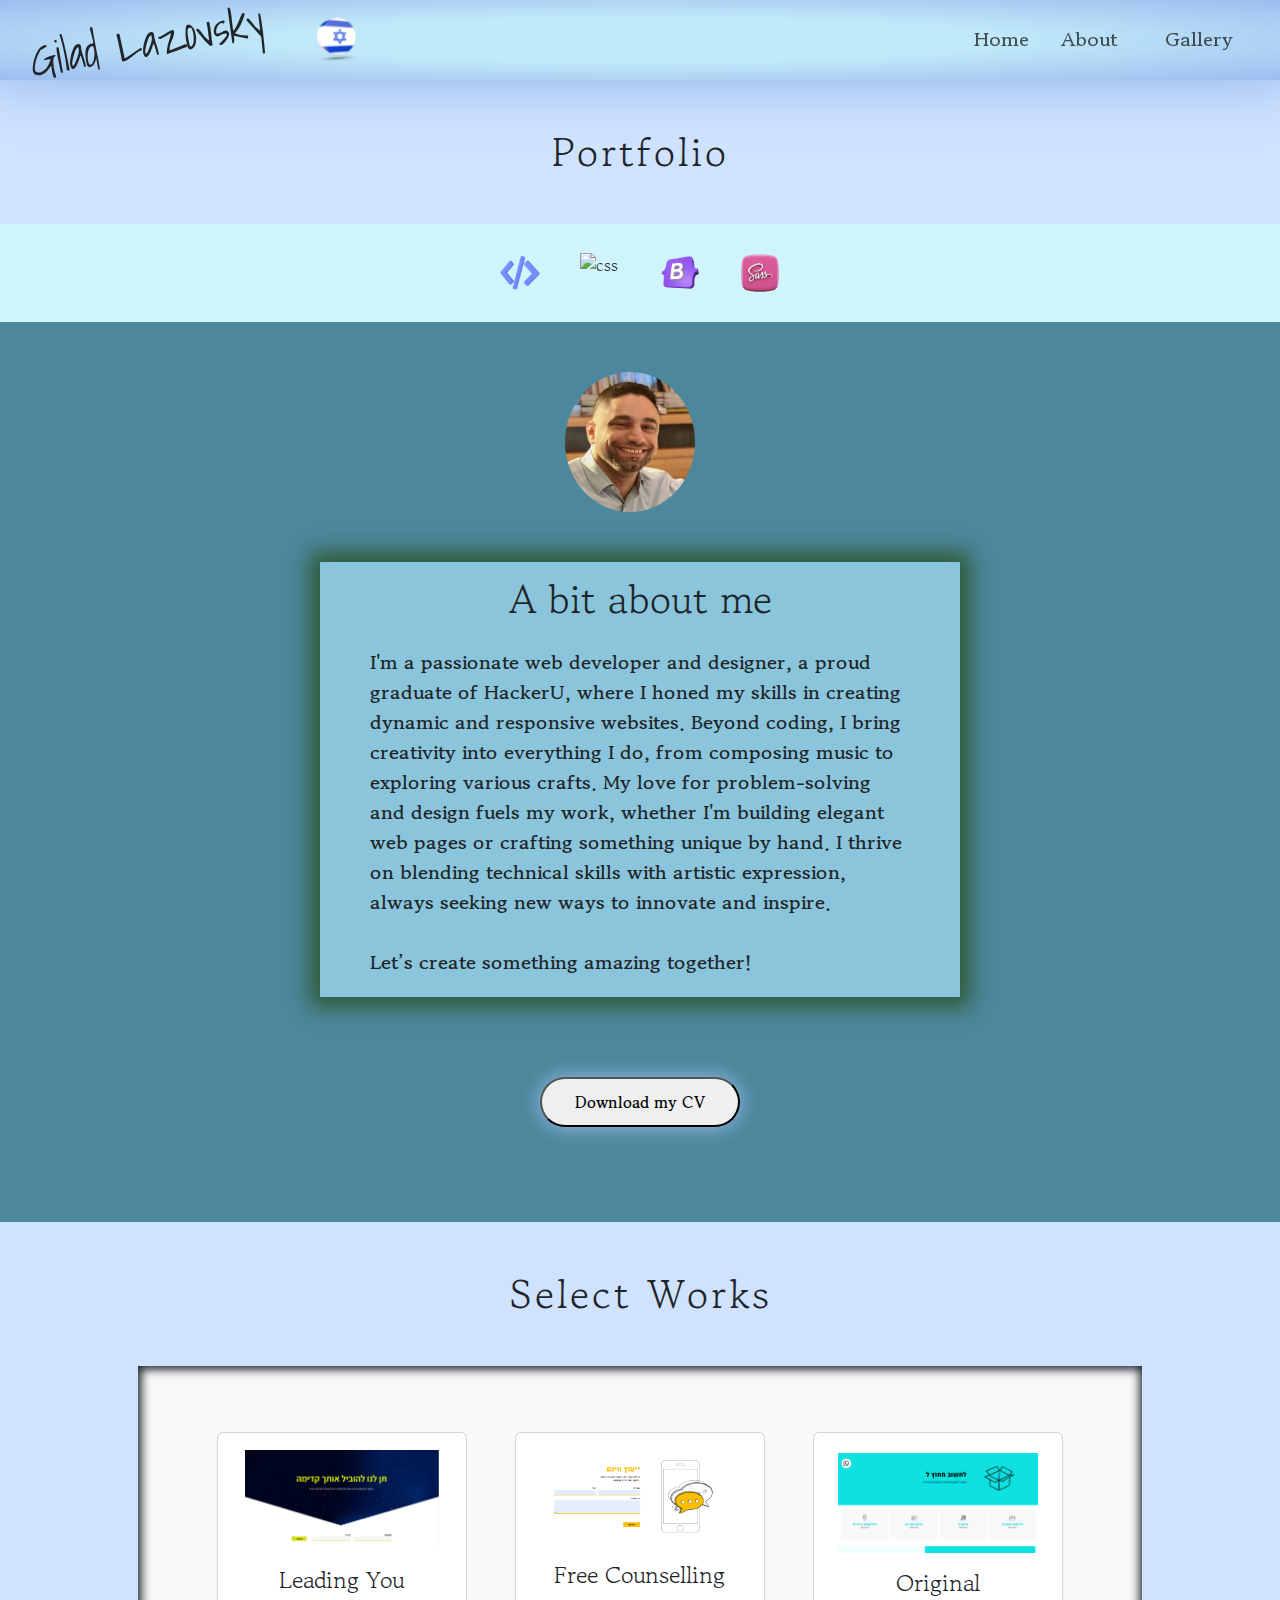
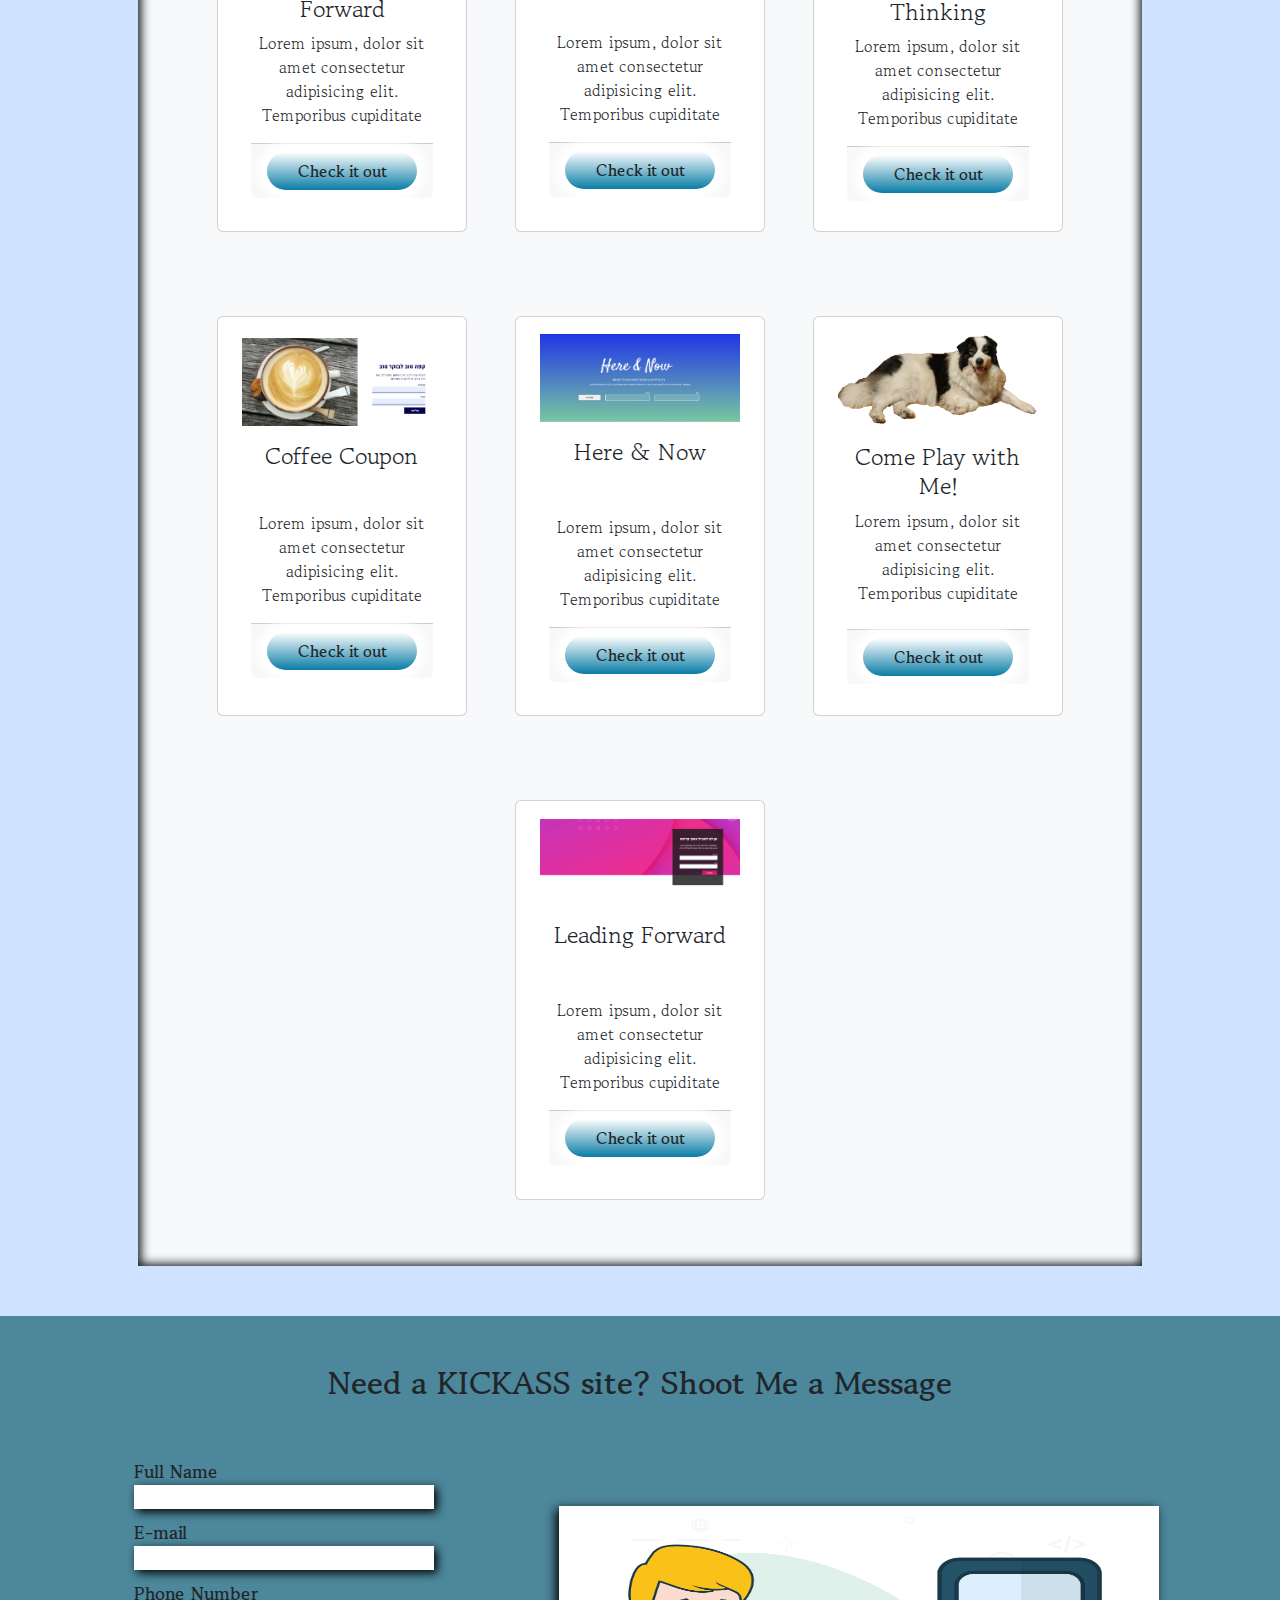
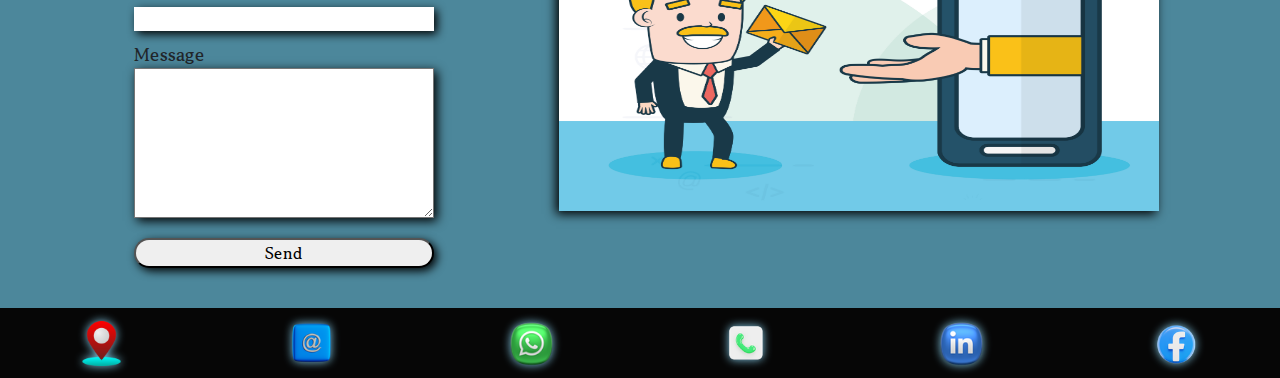
==== Portfolio Page/index-en.html @ 33b2f03b "first commit" ====
<!DOCTYPE html>
<html lang="en">

<head>
    <link href="https://fonts.googleapis.com/css?family=Shadows+Into+Light:regular" rel="stylesheet" />
    <link href="https://fonts.googleapis.com/css?family=Gowun+Batang:regular,700" rel="stylesheet" />
    <link rel="stylesheet" href="./Style/index-en.css">
    <link href="https://cdn.jsdelivr.net/npm/bootstrap@5.3.3/dist/css/bootstrap.min.css" rel="stylesheet"
        integrity="sha384-QWTKZyjpPEjISv5WaRU9OFeRpok6YctnYmDr5pNlyT2bRjXh0JMhjY6hW+ALEwIH" crossorigin="anonymous">
    <meta charset="UTF-8">
    <meta name="viewport" content="width=device-width, initial-scale=1.0">
    <title>Portfolio</title>
</head>

<body>
    <!----------------------------------------- Navigation Bar-------------------------------------------------->

    <nav id="main" class="navbar collapseOnSelect navbar-expand-lg bg-light sticky-top">
        <div class="container-fluid">
            <div class="navbar-brand">
                <h1 id="navBarBrand" class="text-dark text-center fs-l mt-2 mx-3">Gilad Lazovsky</h1>
            </div>
            <div id="lang" class="btn-lg" role="button"><a href="index-he.html"><img
                        src="./images/israel_glossy_round_icon_3d_64.png" alt="hebrew"></a>
            </div>
            <button class="navbar-toggler" type="button" data-bs-toggle="collapse" data-bs-target="#TopMenu"
                aria-controls="TopMenu" aria-expanded="false" aria-label="Toggle navigation">
                <span class="navbar-toggler-icon"></span>
            </button>
            <div class="collapse navbar-collapse" id="TopMenu">
                <ul class="navbar-nav" id="TopBar">
                    <li class="nav-item text-center ms-0 fs-5"><a href="#" class="nav-link w-100 h-100">Home</a>
                    </li>
                    <li class="nav-item text-center mx-3 fs-5"><a href="#about" class="nav-link w-100 h-100">About</a>
                    </li>
                    <li class="nav-item text-center mx-3 fs-5"><a href="#gallery"
                            class="nav-link w-100 h-100">Gallery</a>
                    </li>
                    <li class="nav-item text-center mx-3 fs-5"><a href="#contact" class="nav-link w-100 h-100">
                            Contact</a>
                    </li>
                </ul>
            </div>
        </div>
    </nav>
    <!--------------------------------------------------Main Title---------------------------------------------->

    <div id="mainTitle" class="container-fluid bg-primary-subtle">
        <h2 class="text-dark text-center m-0 py-5 fs-1">Portfolio</h2>
    </div>
    <!------------------------------------------------Technologies---------------------------------------------->

    <div id="techno" class="container-fluid bg-info-subtle d-flex justify-content-center py-4">
        <img src="./images/perspective_matte-24-128x128.png" alt="html">
        <img src="./images/vecteezy_3d-css-icon-design_12697301.png" alt="css">
        <img src="./images/pngwing.com.png" alt="bootsrap">
        <img src="./images/sass.png" alt="sass">
    </div>

    <!--------------------------------------------------About--------------------------------------------------->

    <div id="about">
        <div id="photo">
            <img src="./images/IMG-20201205-WA0028__02_mr1607371109186.jpg" alt="Gilad">
        </div>
        <div id="text">
            <h1>A bit about me</h1>
            <p>I'm a passionate web developer and designer, a proud graduate of HackerU, where I honed my skills in
                creating dynamic
                and responsive
                websites. Beyond coding, I bring creativity into everything I do, from composing music to exploring
                various crafts. My
                love for problem-solving and design fuels my work, whether I'm building elegant web pages or crafting
                something unique
                by hand. I thrive on blending technical skills with artistic expression, always seeking new ways to
                innovate and
                inspire.
                <br><br>
                Let’s create something amazing together!
            </p>
        </div>
        <div id="resume"><button type="button">Download my CV</button></div>
    </div>

    <!--------------------------------------------------Gallery----------------------------------------------->

    <div id="gallery" class="h1 py-5 bg-primary-subtle m-auto text-center">Select Works</div>
    <div id="works" class="container-fluid bg-primary-subtle ">
        <div id="box" class="container bg-light py-5 d-flex flex-wrap align-items-center justify-content-center gap-5">
            <div class="card d-flex justify-content-center align-items-center p-4">
                <img src="./images/snapshot 1.png" alt="page thumbnail">
                <div class="card-body">
                    <h4 class="card-title">Leading You Forward</h4>
                    <p class="card-text">Lorem ipsum, dolor sit amet consectetur adipisicing elit. Temporibus cupiditate
                    </p>
                    <div class="card-footer">
                        <div class="container">
                            <a href="../Project 1 - Leading You Forward/presentation.html" target="_blank" class="
                                btn">Check it out</a>
                        </div>
                    </div>
                </div>
            </div>
            <div class="card d-flex justify-content-center align-items-center p-4">
                <img src="./images/snapshot 2.png" alt="page thumbnail">
                <div class="card-body">
                    <h4 class="card-title mb-3">Free Counselling</h4><br>
                    <p class="card-text">Lorem ipsum, dolor sit amet consectetur adipisicing elit. Temporibus cupiditate
                    </p>
                    <div class="card-footer">
                        <div class="container">
                            <a href="../Project 2 - Free Counselling/presentation.html" target="_blank" class="
                                            btn">Check it out</a>
                        </div>
                    </div>
                </div>
            </div>
            <div class="card d-flex justify-content-center align-items-center" style="padding: 22px;">
                <img src="./images/snapshot 3.png" alt="page thumbnail" style="margin-top: 6px;">
                <div class="card-body">
                    <h4 class="card-title">Original Thinking</h4>
                    <p class="card-text">Lorem ipsum, dolor sit
                        amet consectetur
                        adipisicing elit.
                        Temporibus cupiditate
                    </p>
                    <div class="card-footer">
                        <div class="container">
                            <a href="../Project 3 - Out of the Box/presentation.html" target="_blank" class=" btn">Check
                                it out</a>
                        </div>
                    </div>
                </div>
            </div>
            <div class="card d-flex justify-content-center align-items-center p-4">
                <img src="./images/snapshot 4.png" alt="page thumbnail">
                <div class="card-body">
                    <h4 class="card-title  mb-3">Coffee Coupon</h4><br>
                    <p class="card-text">Lorem ipsum, dolor sit amet consectetur adipisicing elit. Temporibus cupiditate
                    </p>
                    <div class="card-footer">
                        <div class="container">
                            <a href="../Project 4 - Coffee Coupon/presentation.html" target="_blank" class=" btn">Check
                                it out</a>
                        </div>
                    </div>
                </div>
            </div>
            <div class="card d-flex justify-content-center align-items-center p-4">
                <img src="./images/snapshot 5.png" alt="page thumbnail">
                <div class="card-body">
                    <h4 class="card-title mb-4">Here & Now</h4><br>
                    <p class="card-text">Lorem ipsum, dolor sit amet consectetur adipisicing elit. Temporibus cupiditate
                    </p>
                    <div class="card-footer">
                        <div class="container">
                            <a href="../Project 5 - Here & Now/presentation.html" target="_blank" class="btn">Check it
                                out</a>
                        </div>
                    </div>
                </div>
            </div>
            <div class="card d-flex justify-content-center align-items-center" style="padding: 21px;">
                <img src="./images/mashu corrected.png" alt="dog">
                <div class="card-body">
                    <h4 class="card-title">Come Play with Me!</h4>
                    <p class="card-text">Lorem ipsum, dolor sit amet consectetur adipisicing elit. Temporibus
                        cupiditate
                    </p>
                    <div class="card-footer mt-4">
                        <div class="container">
                            <a href="../Project 6 - Doggy playdate/presentation.html" target="_blank" class="btn">Check
                                it out</a>
                        </div>
                    </div>
                </div>
            </div>
            <div class="card d-flex justify-content-center align-items-center p-4">
                <img src="./images/snapshot 7.png" alt="page thumbnail">
                <div class="card-body">
                    <h4 class="card-title mb-4">Leading Forward</h4><br>
                    <p class="card-text">Lorem ipsum, dolor sit amet consectetur adipisicing elit. Temporibus cupiditate
                    </p>
                    <div class="card-footer">
                        <div class="container">
                            <a href="../Project 7 - Leading Forward/presentation.html" target="_blank" class="btn">Check
                                it out</a>
                        </div>
                    </div>
                </div>
            </div>

        </div>
    </div>

    <!--------------------------------------------------Contact------------------------------------------------->

    <div id="contact">
        <div class="h2 text-center fw-bold text-dark pb-5 pt-5">Need a KICKASS site? Shoot Me a Message</div>
        <div class="container-fluid w-100 d-flex align-items-center justify-content-center">
            <form>
                <div class="container-fluid d-flex flex-column align-items-start justify-content-center">
                    <div><label for="fullName">Full Name</label>
                        <input type="text" name="fullName">
                    </div>
                    <div><label for="email">E-mail</label>
                        <input type="email" name="email">
                    </div>
                    <div><label for="phone">Phone Number</label>
                        <input type="tel" name="phone">
                    </div>
                    <label for="textarea">Message</label>
                    <textarea></textarea>
                    <button id="send" type="submit">Send</button>
                </div>
            </form>
            <div class="d-flex align-items-start justify-content-center" style="margin: 40px 0px 90px 100px;">
                <img style="width:600px ; height: 305px;" src="./images/60330.jpg" alt="contact">
            </div>
        </div>
    </div>
    <!--------------------------------------------------Social-------------------------------------------------->

    <div id="social">
        <img src="./images/gps_15732528.png" alt="location" style="width: 45px; height: 45px;">
        <img src="./images/e-mail-button.png" alt="email" style="width: 60px; height: 60px;">
        <img src="./images/whatsapp.png" alt="whatsapp" style="width: 65px; height: 65px;">
        <img src="./images/calling-app.png" alt="call" style="width: 50px; height: 50px;">
        <img src="./images/linkedin.png" alt="linkedin" style="width: 65px; height: 65px;">
        <img src="./images/facebook.png" alt="facebook" style="width: 50px; height: 50px;">
    </div>

    <!---------------------------------------------------------------------------------------------------------->

    <script src="https://cdn.jsdelivr.net/npm/@popperjs/core@2.11.8/dist/umd/popper.min.js"
        integrity="sha384-I7E8VVD/ismYTF4hNIPjVp/Zjvgyol6VFvRkX/vR+Vc4jQkC+hVqc2pM8ODewa9r"
        crossorigin="anonymous"></script>
    <script src="https://cdn.jsdelivr.net/npm/bootstrap@5.3.3/dist/js/bootstrap.min.js"
        integrity="sha384-0pUGZvbkm6XF6gxjEnlmuGrJXVbNuzT9qBBavbLwCsOGabYfZo0T0to5eqruptLy"
        crossorigin="anonymous"></script>
    <script src="https://code.jquery.com/jquery-3.6.0.min.js"></script>
    <script>
        $(document).ready(function () {
            $('.navbar-nav>li>a').on('click', function () {
                $('.navbar-collapse').collapse('hide');
            });
        });
    </script>
</body>

</html>
---- Portfolio Page/Style/index-en.css ----
* {
  margin: 0;
  padding: 0;
  font-family: gowun batang;
}

#main {
  height: 80px;
  background: radial-gradient(rgba(167, 225, 248, 0.692) 40%, #9cbdef);
  box-shadow: 0 0 50px 10px #9cbdef;
}

#main #navBarBrand {
  font-family: shadows into light;
  transform: rotate(-10deg);
  font-size: 45px;
}

#main #lang img {
  width: 80px;
  height: 54px;
}

#main #TopBar {
  margin-left: 590px;
}

#main li {
  font-weight: 600;
}

#main li :hover {
  border-radius: 20px;
  box-shadow: 0 0 20px 5px skyblue;
}

#mainTitle {
  letter-spacing: 3px;
}

#techno img {
  width: 40px;
  height: 40px;
  margin: 5px 20px;
}

#about {
  display: flex;
  flex-direction: column;
  align-items: center;
  justify-content: flex-start;
  width: 100%;
  height: 900px;
  background-color: #4c879b;
  padding-bottom: 30px;
  scroll-margin-top: 80px;
}

#about h1 {
  margin-bottom: 25px;
}

#about p {
  font-weight: 600;
}

#about #photo {
  width: 130px;
  height: 140px;
  overflow: hidden;
  border-radius: 50%;
  margin-top: 50px;
  margin-bottom: 20px;
  margin-right: 20px;
}

#about #photo img {
  width: 190px;
  height: 210px;
}

#about #text {
  display: flex;
  flex-direction: column;
  justify-content: center;
  align-items: center;
  width: 50%;
  height: 50%;
  font-size: 20px;
  background-color: rgba(167, 225, 248, 0.692);
  box-shadow: 0 0 20px 10px #2e5a37;
  margin-top: 30px;
  padding: 70px 50px 60px 50px;
}

#about #resume {
  display: flex;
  justify-content: center;
  width: 100%;
  padding: 60px 0 0 0px;
}

#about #resume button {
  width: 200px;
  height: 50px;
  border-radius: 30px;
  margin-top: 20px;
  font-weight: 600;
  box-shadow: 0 0 20px 0px #9cbdef;
}

#gallery {
  letter-spacing: 3px;
  scroll-margin-top: 80px;
}

#works {
  height: 1550px;
}

#works #box {
  width: 80%;
  height: 1500px;
  box-shadow: .5px .5px 10px 3px inset;
}

#works #box .card {
  width: 250px;
  height: 400px;
  text-align: center;
}

#works #box .card img {
  width: 200px;
  height: 100px;
  object-fit: contain;
}

#works #box .card .card-footer .container {
  width: 150px;
  background: linear-gradient(white, #0a7da6);
  box-shadow: 0px 0px 10px 10px white;
  border-radius: 30px;
}

#works #box .card .card-footer a {
  font-weight: 600;
}

#contact {
  background-color: #4c879b;
  scroll-margin-top: 80px;
  height: auto;
}

#contact div img {
  margin-left: -70px;
  box-shadow: -3px 3px 10px 0px black;
}

#contact form {
  font-weight: 600;
}

#contact form div {
  display: flex;
  flex-direction: column;
}

#contact form div label {
  font-size: 18px;
  width: 150px;
}

#contact form div input {
  border: none;
  margin-bottom: 10px;
  width: 300px;
  box-shadow: 3px 3px 10px 0px black;
}

#contact form div textarea {
  display: flex;
  flex-direction: column;
  width: 300px;
  height: 150px;
  margin: 0px 83px 0 0;
  box-shadow: 3px 3px 10px 0px black;
}

#contact form #send {
  font-weight: 600;
  width: 300px;
  height: 30px;
  border-radius: 30px;
  margin: 20px 83px 40px 0px;
  box-shadow: 3px 3px 10px 0px black;
}

#social {
  display: flex;
  align-items: center;
  justify-content: space-around;
  width: 100%;
  height: 70px;
  background-color: #060606;
}

#social img {
  filter: drop-shadow(0px 0px 5px skyblue);
}

@media (max-width: 768px) {
  #main {
    display: flex;
    align-items: center;
    justify-content: center;
    width: 100%;
  }
  #main #navBarBrand {
    width: 50px;
    font-size: 30px;
  }
  #main #lang {
    margin-left: 450px;
    width: 25px;
    height: 35px;
  }
  #main #lang img {
    width: 50px;
    height: 37px;
  }
  #main li {
    text-align: center !important;
    height: 59px !important;
    width: 830px !important;
    padding: 5px 0 0 50px !important;
    margin: 0 0px 0 -500px !important;
    background: radial-gradient(skyblue 10%, whitesmoke);
  }
  #mainTitle {
    margin: 0;
    padding: 0;
  }
  #about {
    height: auto;
  }
  #about #photo {
    width: 90px;
    height: 90px;
  }
  #about #photo img {
    width: 150px;
    height: 170px;
  }
  #about #text {
    text-align: center;
    font-weight: 600;
    gap: 10px;
    flex-direction: column;
    width: 85%;
    height: 70%;
    font-size: 15px;
    padding: 30px 40px;
  }
  #about #text h1 {
    font-weight: bold;
    margin-bottom: 10px;
  }
  #about #resume button {
    margin-bottom: 20px;
  }
  #works {
    width: 100%;
    height: 250% !important;
    padding-bottom: 50px;
  }
  #works #box {
    width: 90% !important;
    gap: 10px !important;
    height: 1500px !important;
  }
  #works #box .card {
    width: 45%;
    height: 30%;
  }
  #works #box .card img {
    width: 90%;
    height: 90%;
  }
  #works #box .card .card-footer .container {
    width: 150px;
    background: linear-gradient(white, #0a7da6);
    box-shadow: 0px 0px 10px 10px white;
    border-radius: 30px;
  }
  #works #box .card .card-footer a {
    font-weight: 600;
  }
  #contact {
    height: auto;
    margin-top: 0 !important;
    padding-top: 10px;
  }
  #contact div img {
    visibility: hidden;
    margin: 0px -470px 0 0px !important;
    flex-direction: column;
    width: 0px !important;
    height: 0px !important;
  }
  #contact form {
    margin-left: 170px;
    margin-top: 20px;
  }
  #contact form div {
    flex-direction: row;
  }
  #contact form div label {
    margin-bottom: 3px;
    font-size: 16px;
  }
  #contact form div input {
    width: 300px;
  }
  #contact form div textarea {
    width: 300px;
    margin-left: 150px;
    margin-top: -20px;
  }
  #contact form #send {
    width: 300px;
    margin: 20px 0px 40px 150px;
  }
  #social {
    height: 50px;
  }
  #social img {
    width: auto !important;
    height: 80% !important;
    filter: drop-shadow(0px 0px 5px skyblue);
  }
}

@media (max-width: 1200px) {
  #main #navBarBrand {
    font-size: 38px;
  }
  #main #TopBar {
    margin-left: 425px;
  }
  #main #TopBar li {
    width: 80px;
  }
}
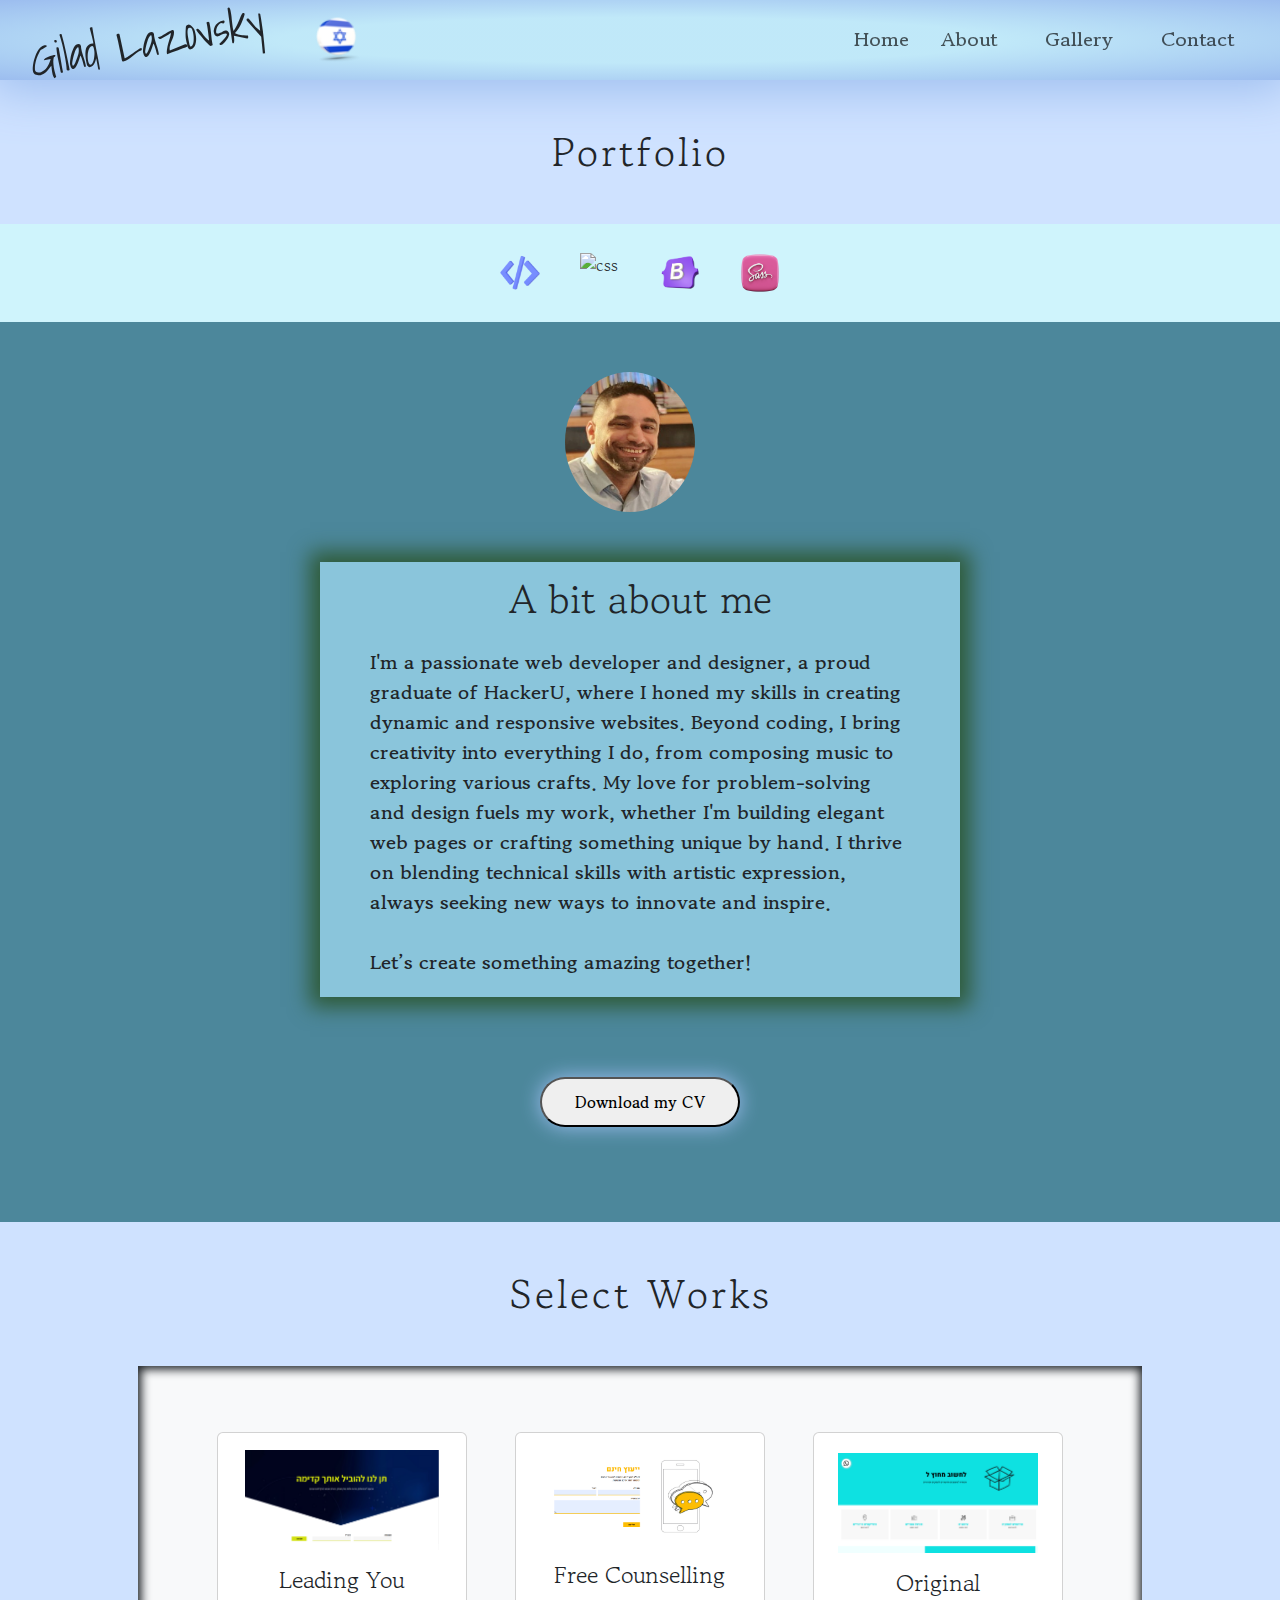
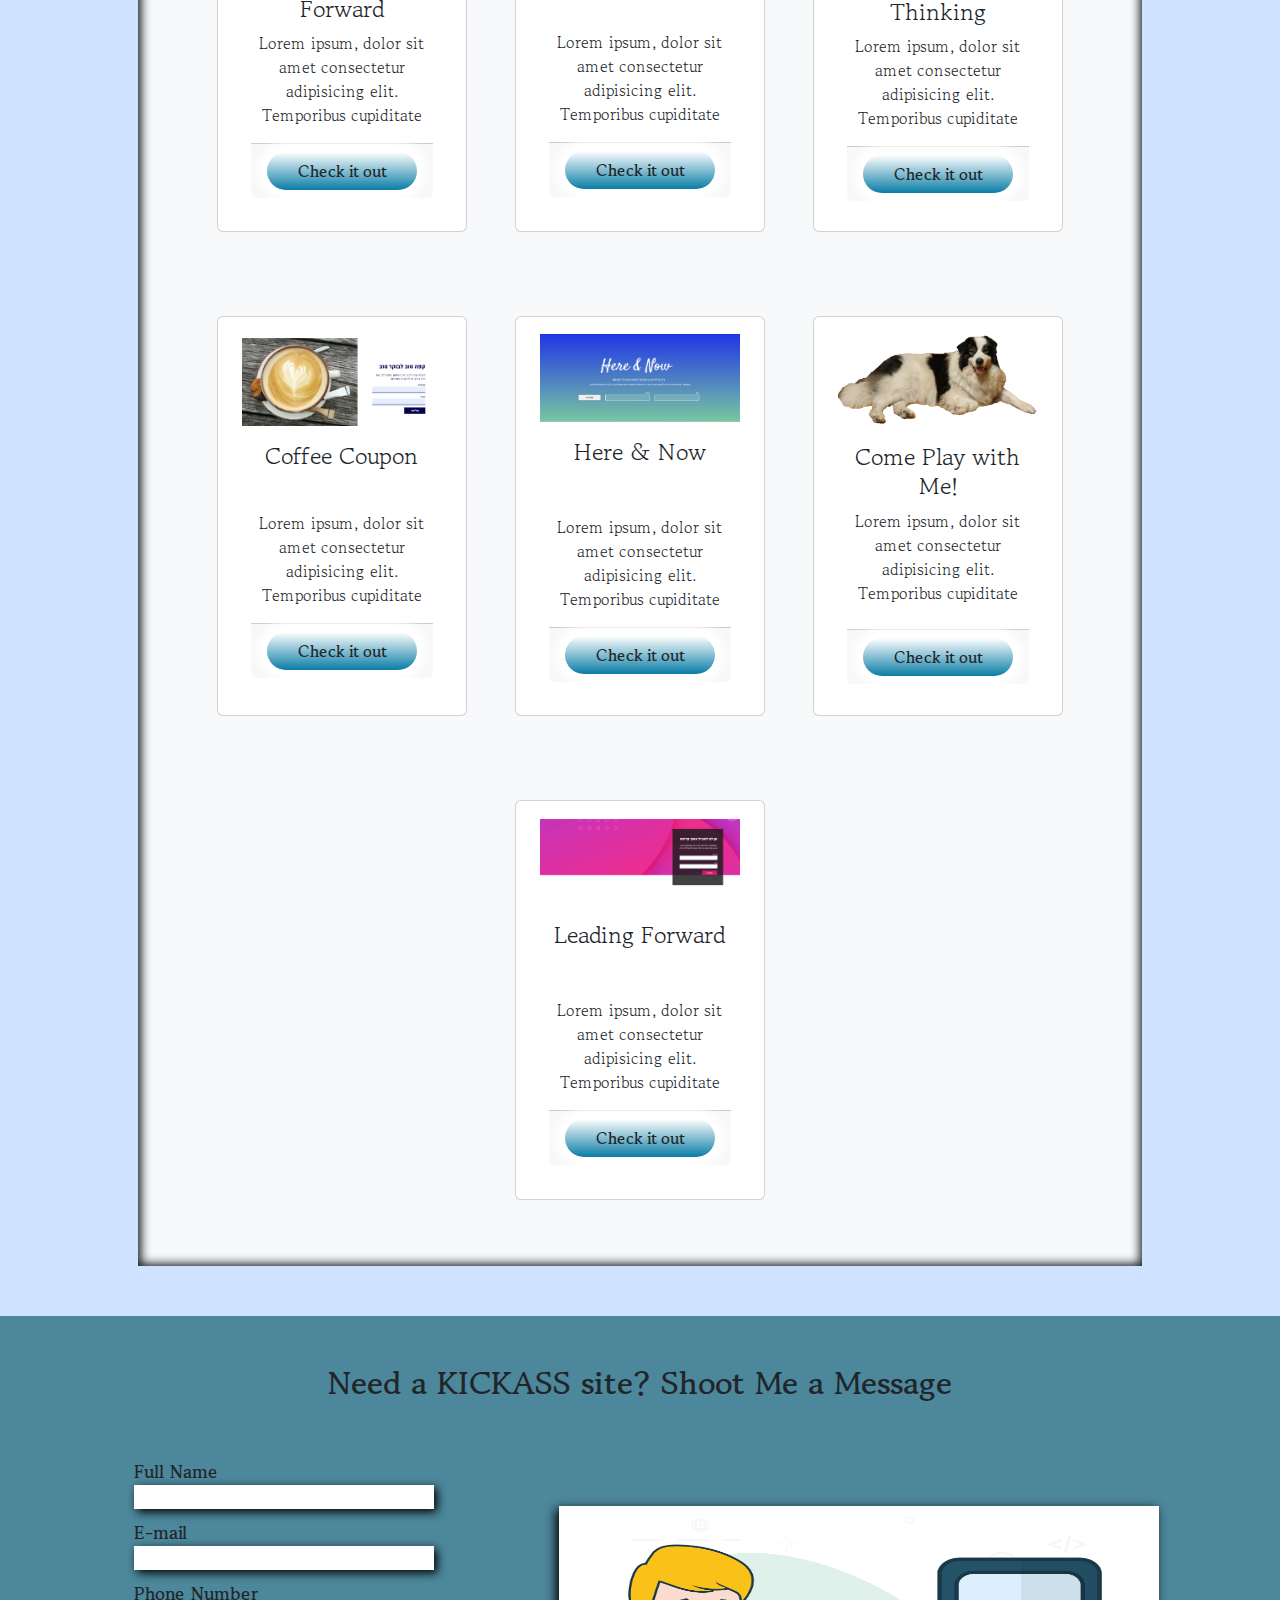
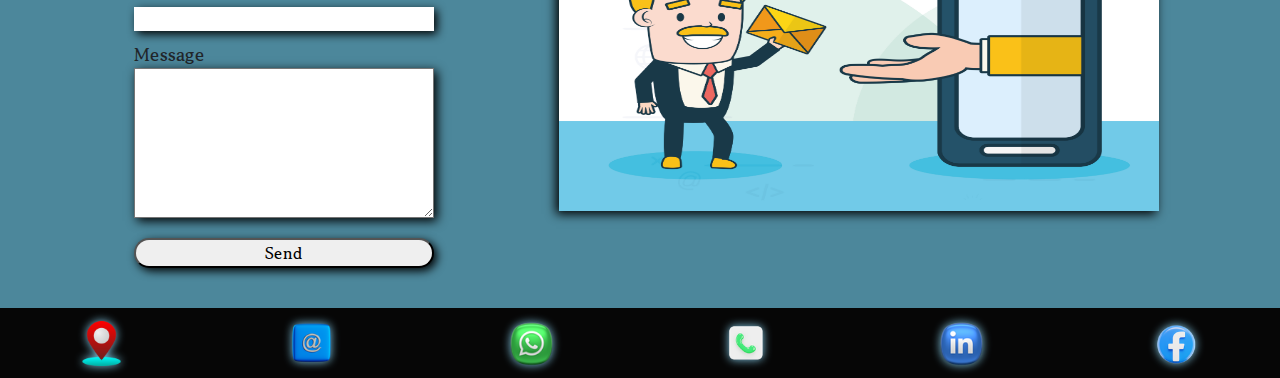
==== commit 60d7a69c: "media fix" ====
--- a/Portfolio Page/index-en.html
+++ b/Portfolio Page/index-en.html
@@ -86,7 +86,8 @@
 
     <div id="gallery" class="h1 py-5 bg-primary-subtle m-auto text-center">Select Works</div>
     <div id="works" class="container-fluid bg-primary-subtle ">
-        <div id="box" class="container bg-light py-5 d-flex flex-wrap align-items-center justify-content-center gap-5">
+        <div id="box"
+            class="container-fluid bg-light py-5 d-flex flex-wrap align-items-center justify-content-center gap-5">
             <div class="card d-flex justify-content-center align-items-center p-4">
                 <img src="./images/snapshot 1.png" alt="page thumbnail">
                 <div class="card-body">
--- a/Portfolio Page/Style/index-en.css
+++ b/Portfolio Page/Style/index-en.css
@@ -6,29 +6,24 @@
 
 #main {
   height: 80px;
-  background: radial-gradient(rgba(167, 225, 248, 0.692) 40%, #9cbdef);
-  box-shadow: 0 0 50px 10px #9cbdef;
-}
-
+  background: radial-gradient(rgba(167, 225, 248, 0.692) 40%, rgb(156, 189, 239));
+  box-shadow: 0 0 50px 10px rgb(156, 189, 239);
+}
 #main #navBarBrand {
   font-family: shadows into light;
   transform: rotate(-10deg);
   font-size: 45px;
 }
-
 #main #lang img {
   width: 80px;
   height: 54px;
 }
-
 #main #TopBar {
-  margin-left: 590px;
-}
-
+  margin-left: 470px;
+}
 #main li {
   font-weight: 600;
 }
-
 #main li :hover {
   border-radius: 20px;
   box-shadow: 0 0 20px 5px skyblue;
@@ -51,19 +46,16 @@
   justify-content: flex-start;
   width: 100%;
   height: 900px;
-  background-color: #4c879b;
+  background-color: rgb(76, 135, 155);
   padding-bottom: 30px;
   scroll-margin-top: 80px;
 }
-
 #about h1 {
   margin-bottom: 25px;
 }
-
 #about p {
   font-weight: 600;
 }
-
 #about #photo {
   width: 130px;
   height: 140px;
@@ -73,12 +65,10 @@
   margin-bottom: 20px;
   margin-right: 20px;
 }
-
 #about #photo img {
   width: 190px;
   height: 210px;
 }
-
 #about #text {
   display: flex;
   flex-direction: column;
@@ -88,25 +78,23 @@
   height: 50%;
   font-size: 20px;
   background-color: rgba(167, 225, 248, 0.692);
-  box-shadow: 0 0 20px 10px #2e5a37;
+  box-shadow: 0 0 20px 10px rgb(46, 90, 55);
   margin-top: 30px;
   padding: 70px 50px 60px 50px;
 }
-
 #about #resume {
   display: flex;
   justify-content: center;
   width: 100%;
   padding: 60px 0 0 0px;
 }
-
 #about #resume button {
   width: 200px;
   height: 50px;
   border-radius: 30px;
   margin-top: 20px;
   font-weight: 600;
-  box-shadow: 0 0 20px 0px #9cbdef;
+  box-shadow: 0 0 20px 0px rgb(156, 189, 239);
 }
 
 #gallery {
@@ -117,84 +105,72 @@
 #works {
   height: 1550px;
 }
-
 #works #box {
   width: 80%;
   height: 1500px;
-  box-shadow: .5px .5px 10px 3px inset;
-}
-
+  box-shadow: 0.5px 0.5px 10px 3px inset;
+}
 #works #box .card {
   width: 250px;
   height: 400px;
   text-align: center;
 }
-
 #works #box .card img {
   width: 200px;
   height: 100px;
   object-fit: contain;
 }
-
 #works #box .card .card-footer .container {
   width: 150px;
-  background: linear-gradient(white, #0a7da6);
+  background: linear-gradient(white, rgb(10, 125, 166));
   box-shadow: 0px 0px 10px 10px white;
   border-radius: 30px;
 }
-
 #works #box .card .card-footer a {
   font-weight: 600;
 }
 
 #contact {
-  background-color: #4c879b;
+  background-color: rgb(76, 135, 155);
   scroll-margin-top: 80px;
   height: auto;
 }
-
 #contact div img {
   margin-left: -70px;
-  box-shadow: -3px 3px 10px 0px black;
-}
-
+  box-shadow: -3px 3px 10px 0px rgb(0, 0, 0);
+}
 #contact form {
   font-weight: 600;
 }
-
 #contact form div {
   display: flex;
   flex-direction: column;
 }
-
 #contact form div label {
   font-size: 18px;
   width: 150px;
 }
-
 #contact form div input {
   border: none;
   margin-bottom: 10px;
   width: 300px;
-  box-shadow: 3px 3px 10px 0px black;
-}
-
+  box-shadow: 3px 3px 10px 0px rgb(0, 0, 0);
+}
 #contact form div textarea {
   display: flex;
   flex-direction: column;
   width: 300px;
   height: 150px;
   margin: 0px 83px 0 0;
-  box-shadow: 3px 3px 10px 0px black;
-}
-
+  box-shadow: 3px 3px 10px 0px rgb(0, 0, 0);
+}
 #contact form #send {
   font-weight: 600;
   width: 300px;
   height: 30px;
   border-radius: 30px;
   margin: 20px 83px 40px 0px;
-  box-shadow: 3px 3px 10px 0px black;
+  box-shadow: 3px 3px 10px 0px rgb(0, 0, 0);
 }
 
 #social {
@@ -203,9 +179,8 @@
   justify-content: space-around;
   width: 100%;
   height: 70px;
-  background-color: #060606;
-}
-
+  background-color: rgb(6, 6, 6);
+}
 #social img {
   filter: drop-shadow(0px 0px 5px skyblue);
 }
@@ -227,13 +202,13 @@
     height: 35px;
   }
   #main #lang img {
-    width: 50px;
-    height: 37px;
+    width: 50px !important;
+    height: 37px !important;
   }
   #main li {
     text-align: center !important;
     height: 59px !important;
-    width: 830px !important;
+    width: 855px !important;
     padding: 5px 0 0 50px !important;
     margin: 0 0px 0 -500px !important;
     background: radial-gradient(skyblue 10%, whitesmoke);
@@ -246,21 +221,21 @@
     height: auto;
   }
   #about #photo {
-    width: 90px;
-    height: 90px;
+    width: 90px !important;
+    height: 90px !important;
   }
   #about #photo img {
-    width: 150px;
-    height: 170px;
+    width: 150px !important;
+    height: 170px !important;
   }
   #about #text {
-    text-align: center;
+    width: 80%;
     font-weight: 600;
     gap: 10px;
     flex-direction: column;
     width: 85%;
     height: 70%;
-    font-size: 15px;
+    font-size: 18px;
     padding: 30px 40px;
   }
   #about #text h1 {
@@ -271,31 +246,14 @@
     margin-bottom: 20px;
   }
   #works {
-    width: 100%;
+    width: 100% !important;
     height: 250% !important;
-    padding-bottom: 50px;
+    padding-bottom: 50px !important;
   }
   #works #box {
     width: 90% !important;
-    gap: 10px !important;
-    height: 1500px !important;
-  }
-  #works #box .card {
-    width: 45%;
-    height: 30%;
-  }
-  #works #box .card img {
-    width: 90%;
-    height: 90%;
-  }
-  #works #box .card .card-footer .container {
-    width: 150px;
-    background: linear-gradient(white, #0a7da6);
-    box-shadow: 0px 0px 10px 10px white;
-    border-radius: 30px;
-  }
-  #works #box .card .card-footer a {
-    font-weight: 600;
+    gap: 20px !important;
+    height: 250% !important;
   }
   #contact {
     height: auto;
@@ -317,7 +275,7 @@
     flex-direction: row;
   }
   #contact form div label {
-    margin-bottom: 3px;
+    margin-bottom: 10px !important;
     font-size: 16px;
   }
   #contact form div input {
@@ -341,15 +299,23 @@
     filter: drop-shadow(0px 0px 5px skyblue);
   }
 }
-
 @media (max-width: 1200px) {
   #main #navBarBrand {
     font-size: 38px;
   }
   #main #TopBar {
-    margin-left: 425px;
+    margin-left: 400px;
   }
   #main #TopBar li {
     width: 80px;
   }
-}
+  #about h1 {
+    margin-bottom: 10px;
+    margin-top: 20px;
+  }
+  #about #text {
+    height: 55% !important;
+    font-size: 20px !important;
+    margin-top: 30px !important;
+  }
+}/*# sourceMappingURL=index-en.css.map */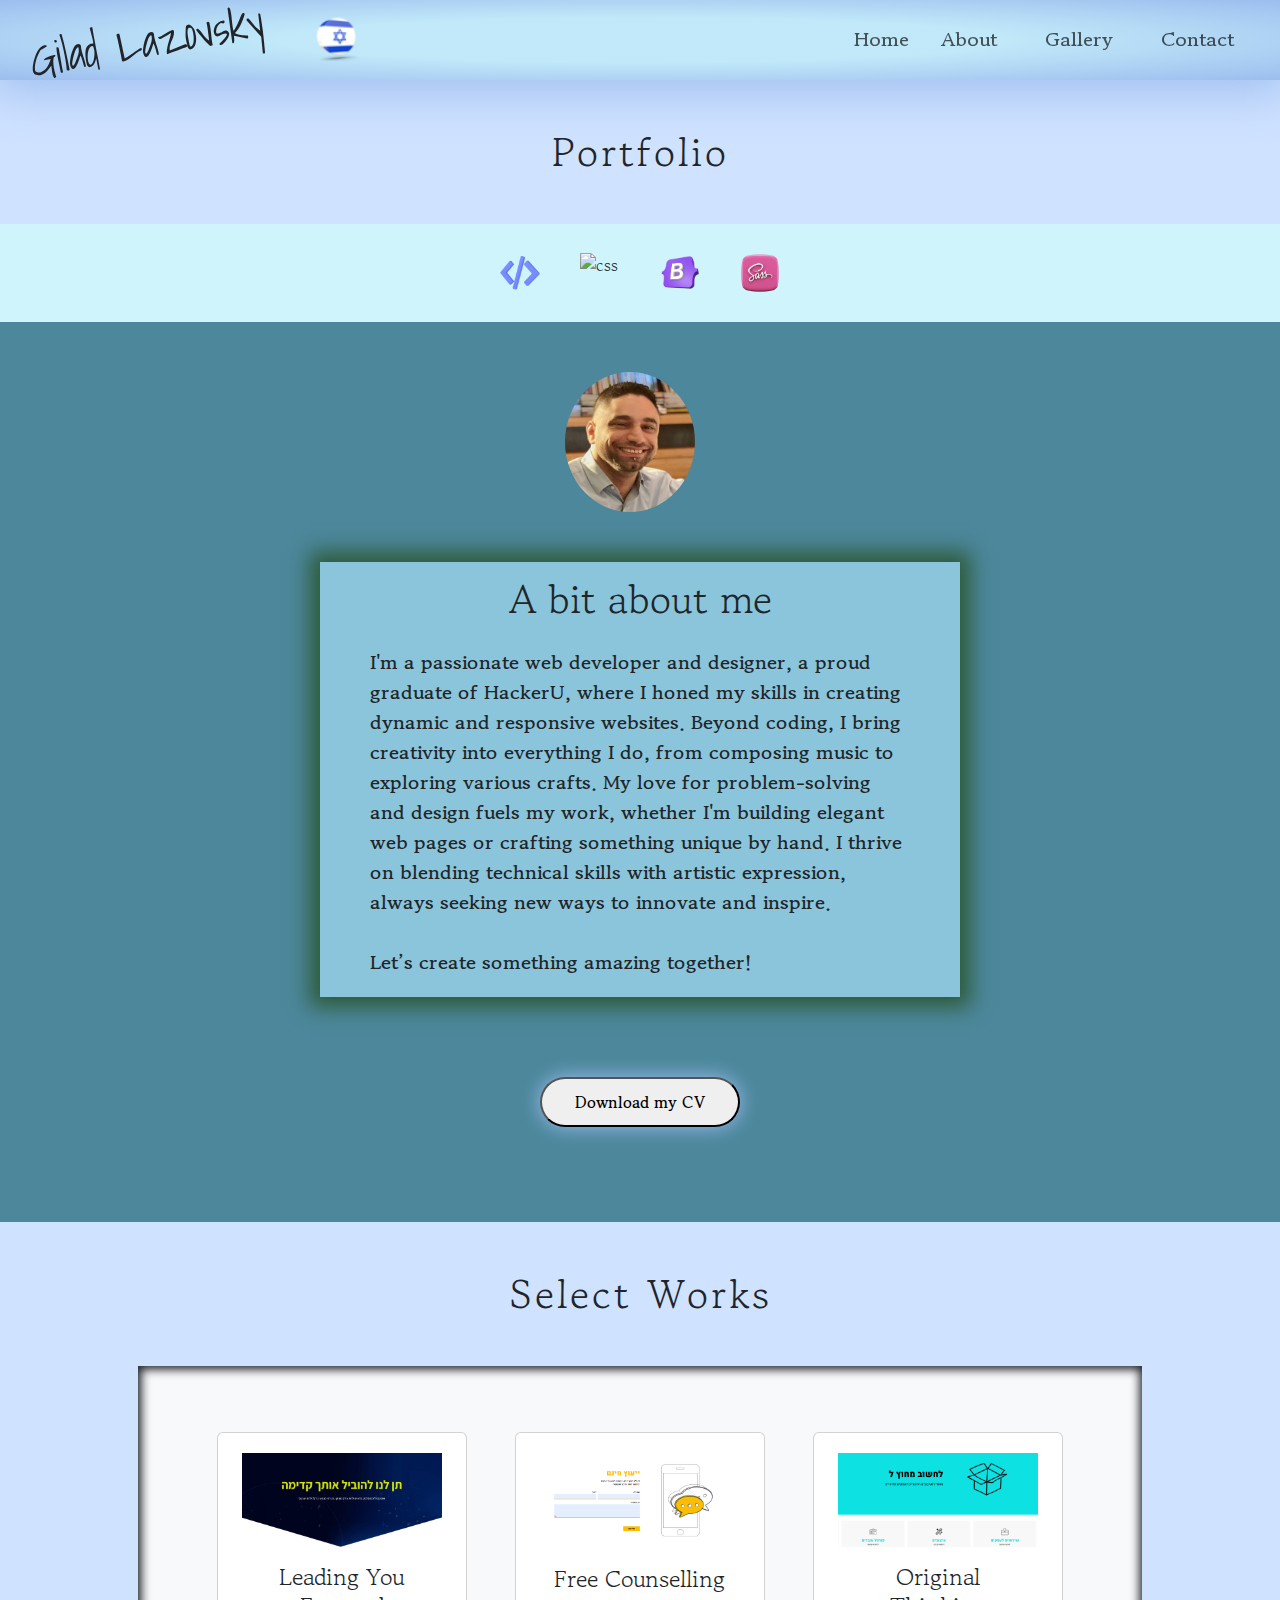
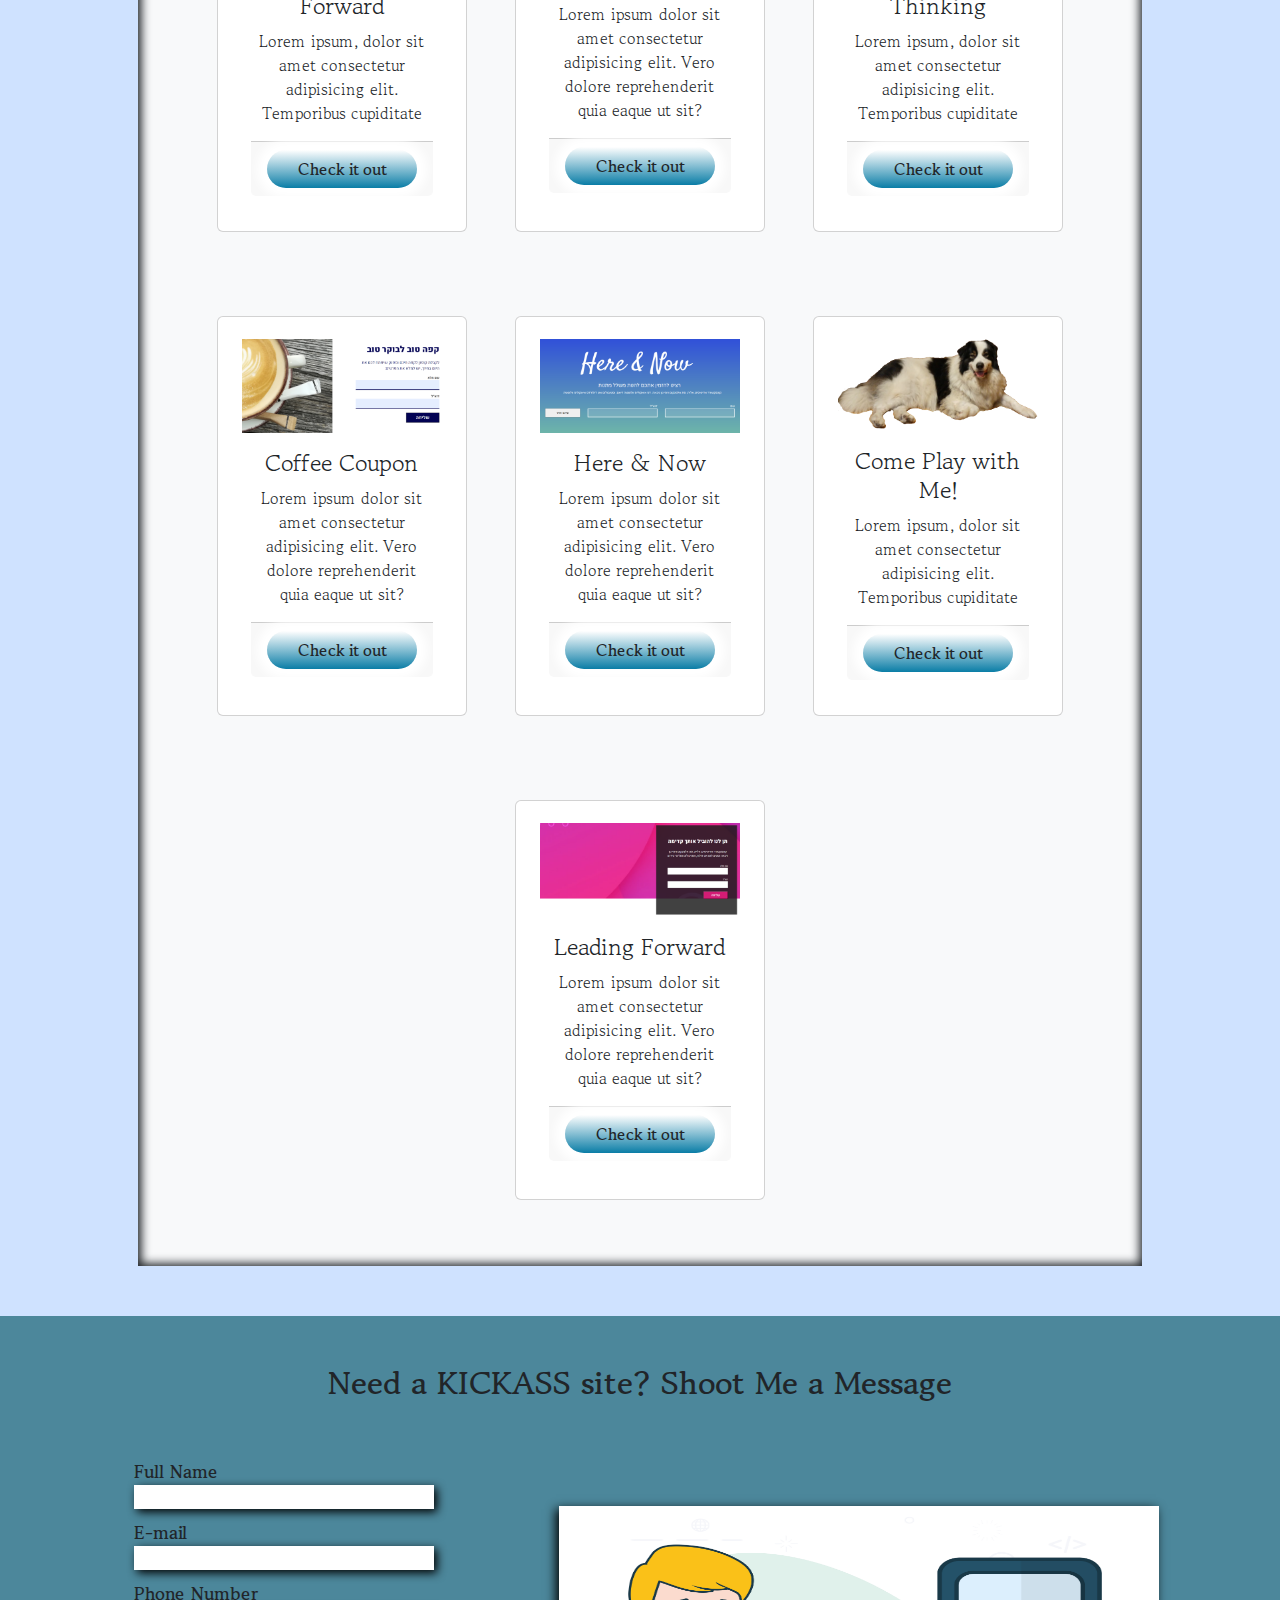
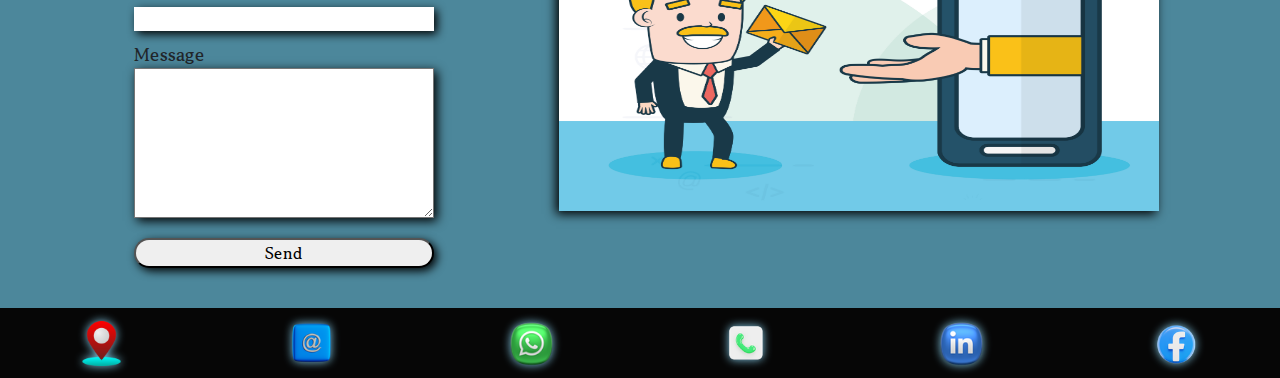
==== commit fa5745bd: "added cv docs" ====
--- a/Portfolio Page/index-en.html
+++ b/Portfolio Page/index-en.html
@@ -79,7 +79,8 @@
                 Let’s create something amazing together!
             </p>
         </div>
-        <div id="resume"><button type="button">Download my CV</button></div>
+        <div id="resume"><button type="button"><a href="./Docs/CV.docx" download="./Docs/CV.docx">Download my
+                    CV</a></button></div>
     </div>
 
     <!--------------------------------------------------Gallery----------------------------------------------->
@@ -89,7 +90,7 @@
         <div id="box"
             class="container-fluid bg-light py-5 d-flex flex-wrap align-items-center justify-content-center gap-5">
             <div class="card d-flex justify-content-center align-items-center p-4">
-                <img src="./images/snapshot 1.png" alt="page thumbnail">
+                <img src="./images/snapshot 1-sm.png" alt="page thumbnail">
                 <div class="card-body">
                     <h4 class="card-title">Leading You Forward</h4>
                     <p class="card-text">Lorem ipsum, dolor sit amet consectetur adipisicing elit. Temporibus cupiditate
@@ -105,8 +106,9 @@
             <div class="card d-flex justify-content-center align-items-center p-4">
                 <img src="./images/snapshot 2.png" alt="page thumbnail">
                 <div class="card-body">
-                    <h4 class="card-title mb-3">Free Counselling</h4><br>
-                    <p class="card-text">Lorem ipsum, dolor sit amet consectetur adipisicing elit. Temporibus cupiditate
+                    <h4 class="card-title">Free Counselling</h4>
+                    <p class="card-text">Lorem ipsum dolor sit amet consectetur adipisicing elit. Vero dolore
+                        reprehenderit quia eaque ut sit?
                     </p>
                     <div class="card-footer">
                         <div class="container">
@@ -116,8 +118,8 @@
                     </div>
                 </div>
             </div>
-            <div class="card d-flex justify-content-center align-items-center" style="padding: 22px;">
-                <img src="./images/snapshot 3.png" alt="page thumbnail" style="margin-top: 6px;">
+            <div class="card d-flex justify-content-center align-items-center p-4">
+                <img src="./images/snapshot 3-sm.png" alt="page thumbnail">
                 <div class="card-body">
                     <h4 class="card-title">Original Thinking</h4>
                     <p class="card-text">Lorem ipsum, dolor sit
@@ -136,8 +138,9 @@
             <div class="card d-flex justify-content-center align-items-center p-4">
                 <img src="./images/snapshot 4.png" alt="page thumbnail">
                 <div class="card-body">
-                    <h4 class="card-title  mb-3">Coffee Coupon</h4><br>
-                    <p class="card-text">Lorem ipsum, dolor sit amet consectetur adipisicing elit. Temporibus cupiditate
+                    <h4 class="card-title">Coffee Coupon</h4>
+                    <p class="card-text">Lorem ipsum dolor sit amet consectetur adipisicing elit. Vero dolore
+                        reprehenderit quia eaque ut sit?
                     </p>
                     <div class="card-footer">
                         <div class="container">
@@ -150,8 +153,9 @@
             <div class="card d-flex justify-content-center align-items-center p-4">
                 <img src="./images/snapshot 5.png" alt="page thumbnail">
                 <div class="card-body">
-                    <h4 class="card-title mb-4">Here & Now</h4><br>
-                    <p class="card-text">Lorem ipsum, dolor sit amet consectetur adipisicing elit. Temporibus cupiditate
+                    <h4 class="card-title">Here & Now</h4>
+                    <p class="card-text">Lorem ipsum dolor sit amet consectetur adipisicing elit. Vero dolore
+                        reprehenderit quia eaque ut sit?
                     </p>
                     <div class="card-footer">
                         <div class="container">
@@ -161,14 +165,14 @@
                     </div>
                 </div>
             </div>
-            <div class="card d-flex justify-content-center align-items-center" style="padding: 21px;">
+            <div class="card d-flex justify-content-center align-items-center p-4">
                 <img src="./images/mashu corrected.png" alt="dog">
                 <div class="card-body">
                     <h4 class="card-title">Come Play with Me!</h4>
                     <p class="card-text">Lorem ipsum, dolor sit amet consectetur adipisicing elit. Temporibus
                         cupiditate
                     </p>
-                    <div class="card-footer mt-4">
+                    <div class="card-footer">
                         <div class="container">
                             <a href="../Project 6 - Doggy playdate/presentation.html" target="_blank" class="btn">Check
                                 it out</a>
@@ -179,8 +183,9 @@
             <div class="card d-flex justify-content-center align-items-center p-4">
                 <img src="./images/snapshot 7.png" alt="page thumbnail">
                 <div class="card-body">
-                    <h4 class="card-title mb-4">Leading Forward</h4><br>
-                    <p class="card-text">Lorem ipsum, dolor sit amet consectetur adipisicing elit. Temporibus cupiditate
+                    <h4 class="card-title">Leading Forward</h4>
+                    <p class="card-text">Lorem ipsum dolor sit amet consectetur adipisicing elit. Vero dolore
+                        reprehenderit quia eaque ut sit?
                     </p>
                     <div class="card-footer">
                         <div class="container">
--- a/Portfolio Page/Style/index-en.css
+++ b/Portfolio Page/Style/index-en.css
@@ -96,6 +96,10 @@
   font-weight: 600;
   box-shadow: 0 0 20px 0px rgb(156, 189, 239);
 }
+#about #resume button a {
+  color: black;
+  text-decoration: none;
+}
 
 #gallery {
   letter-spacing: 3px;
@@ -255,6 +259,10 @@
     gap: 20px !important;
     height: 250% !important;
   }
+  #works #box h4 {
+    width: 96%;
+    padding-left: 5px;
+  }
   #contact {
     height: auto;
     margin-top: 0 !important;
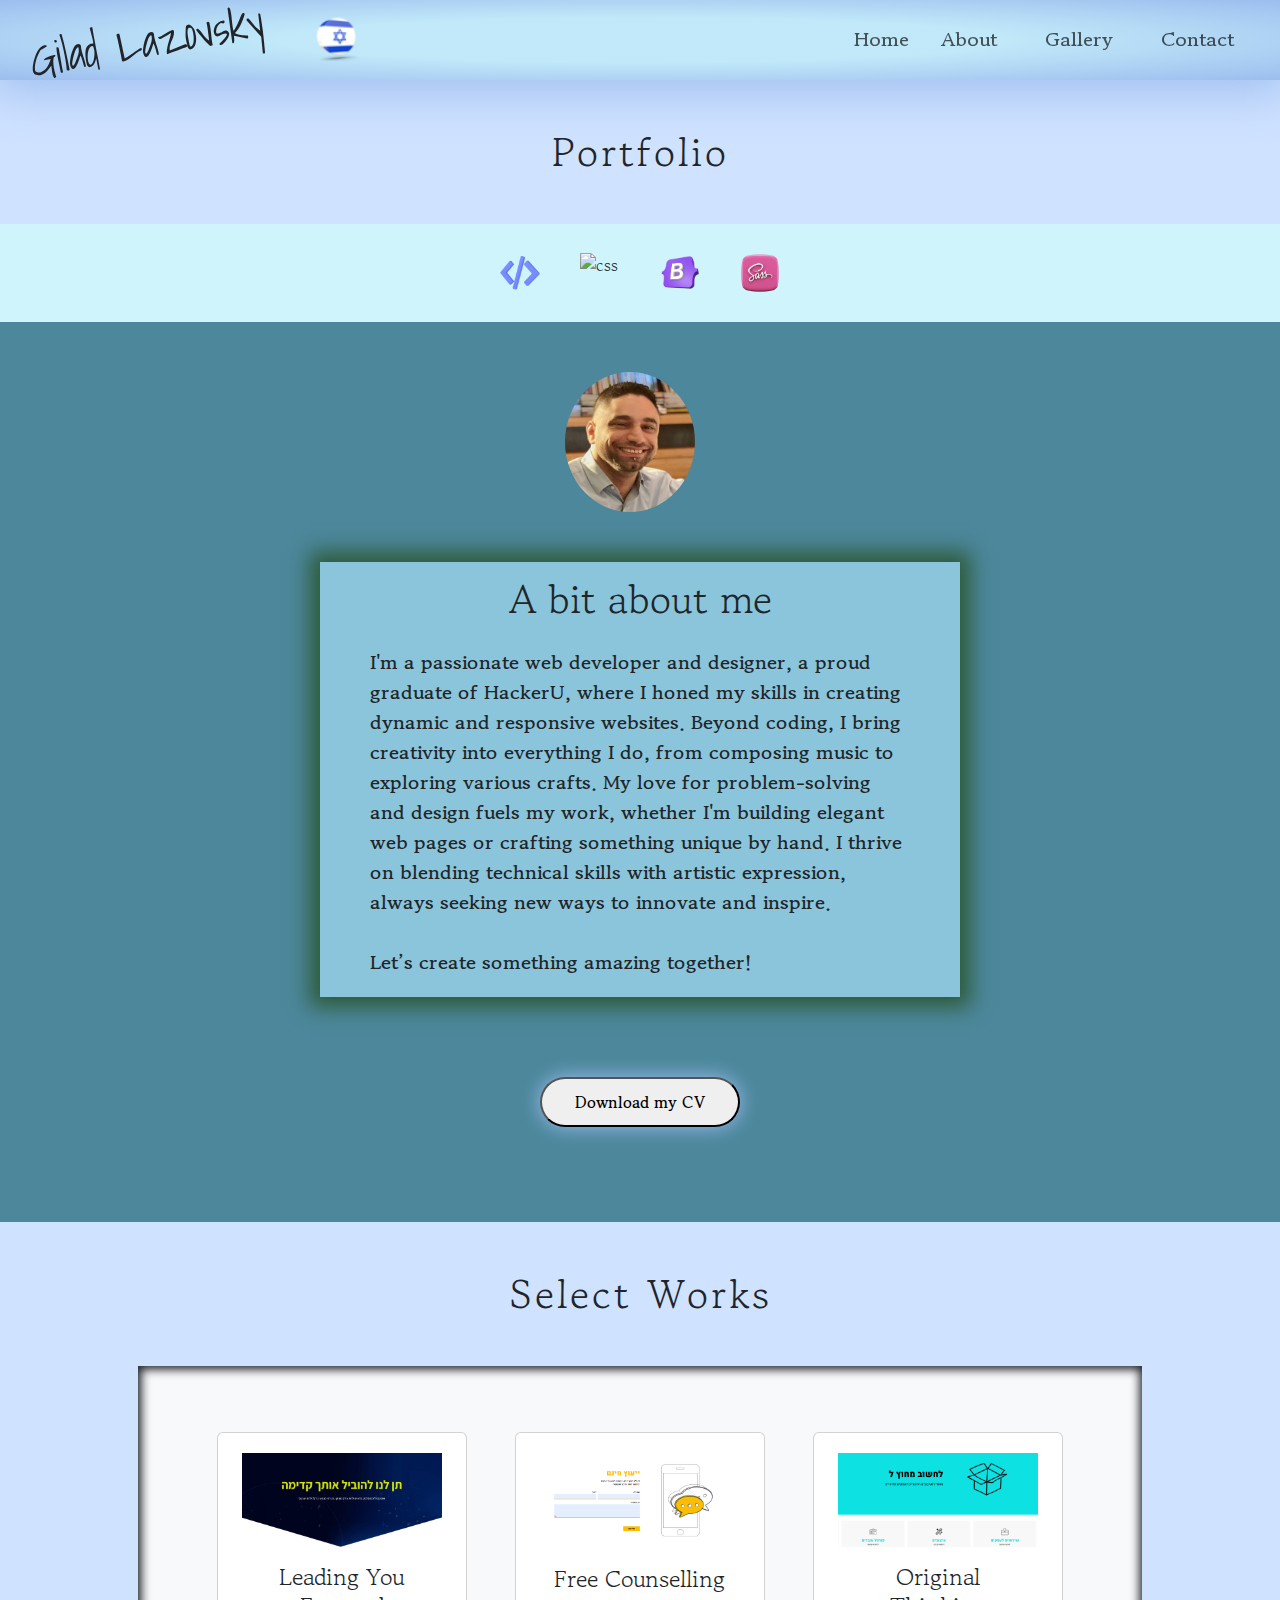
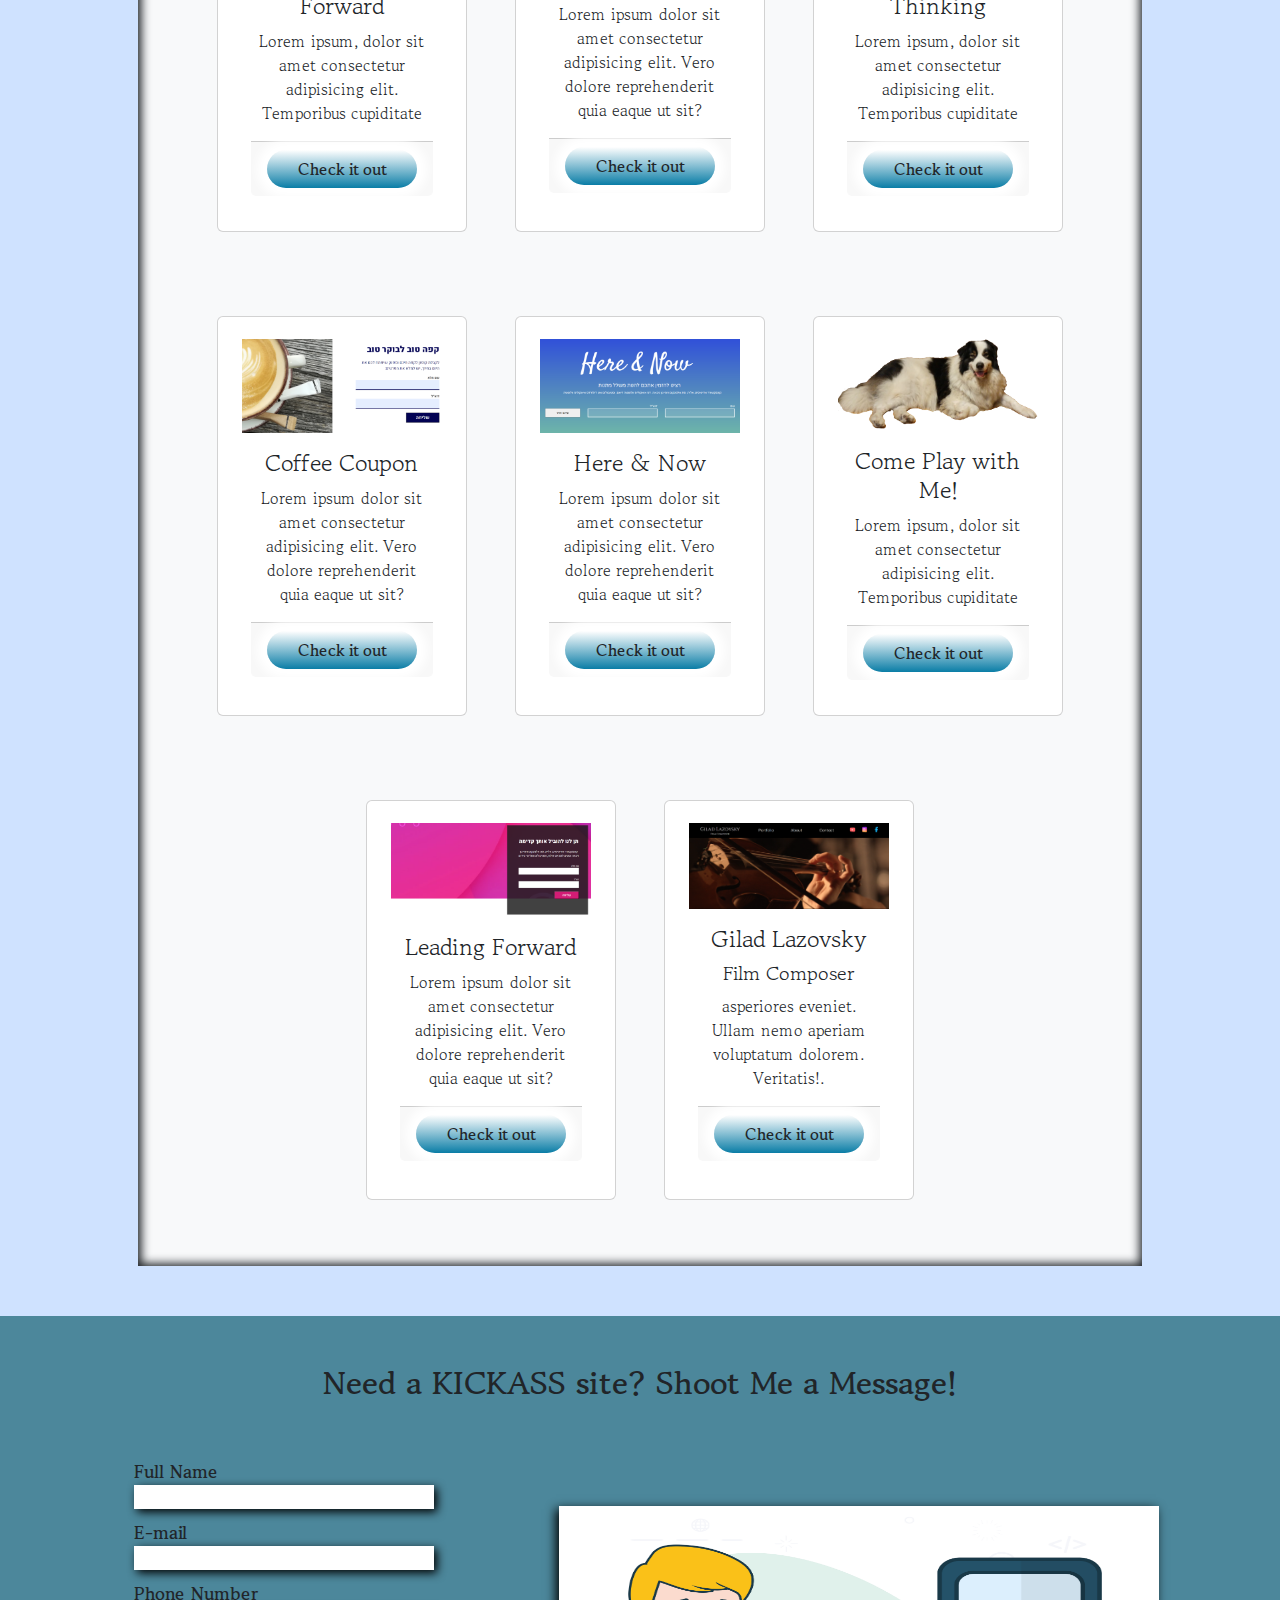
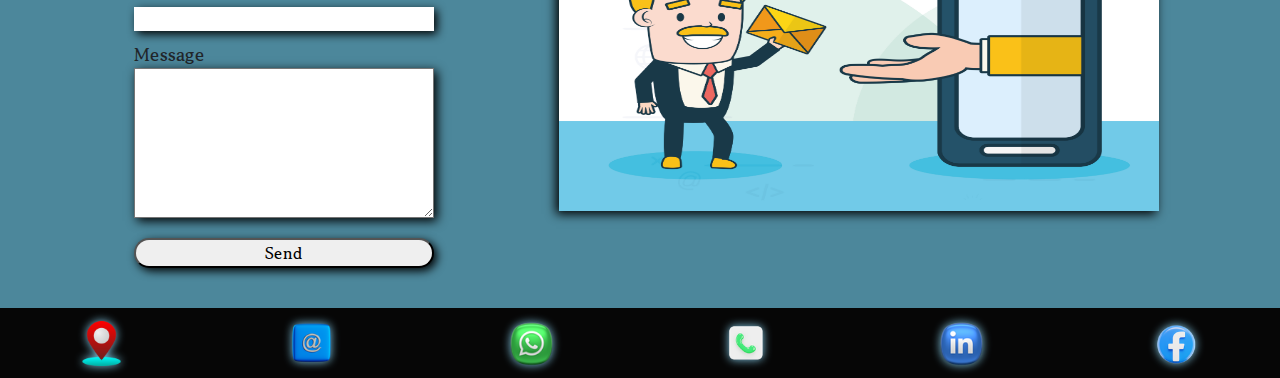
==== commit 69928ebf: "added project 8" ====
--- a/Portfolio Page/index-en.html
+++ b/Portfolio Page/index-en.html
@@ -159,7 +159,7 @@
                     </p>
                     <div class="card-footer">
                         <div class="container">
-                            <a href="../Project 5 - Here & Now/presentation.html" target="_blank" class="btn">Check it
+                            <a href="../Project 5 - Here and Now/presentation.html" target="_blank" class="btn">Check it
                                 out</a>
                         </div>
                     </div>
@@ -195,14 +195,28 @@
                     </div>
                 </div>
             </div>
-
+            <div class="card d-flex justify-content-center align-items-center p-4">
+                <img src="./images/snapshot 8.png" alt="page thumbnail">
+                <div class="card-body">
+                    <h4 class="card-title">Gilad Lazovsky</h4>
+                    <h5>Film Composer</h5>
+                    <p class="card-text">asperiores eveniet. Ullam nemo aperiam voluptatum dolorem. Veritatis!.
+                    </p>
+                    <div class="card-footer">
+                        <div class="container">
+                            <a href="../Project 8 - Film Composer/presentation.html" target="_blank" class="btn">Check
+                                it out</a>
+                        </div>
+                    </div>
+                </div>
+            </div>
         </div>
     </div>
 
     <!--------------------------------------------------Contact------------------------------------------------->
 
     <div id="contact">
-        <div class="h2 text-center fw-bold text-dark pb-5 pt-5">Need a KICKASS site? Shoot Me a Message</div>
+        <div class="h2 text-center fw-bold text-dark pb-5 pt-5">Need a KICKASS site? <br> Shoot Me a Message!</div>
         <div class="container-fluid w-100 d-flex align-items-center justify-content-center">
             <form>
                 <div class="container-fluid d-flex flex-column align-items-start justify-content-center">
--- a/Portfolio Page/Style/index-en.css
+++ b/Portfolio Page/Style/index-en.css
@@ -6,24 +6,29 @@
 
 #main {
   height: 80px;
-  background: radial-gradient(rgba(167, 225, 248, 0.692) 40%, rgb(156, 189, 239));
-  box-shadow: 0 0 50px 10px rgb(156, 189, 239);
-}
+  background: radial-gradient(rgba(167, 225, 248, 0.692) 40%, #9cbdef);
+  box-shadow: 0 0 50px 10px #9cbdef;
+}
+
 #main #navBarBrand {
   font-family: shadows into light;
   transform: rotate(-10deg);
   font-size: 45px;
 }
+
 #main #lang img {
   width: 80px;
   height: 54px;
 }
+
 #main #TopBar {
   margin-left: 470px;
 }
+
 #main li {
   font-weight: 600;
 }
+
 #main li :hover {
   border-radius: 20px;
   box-shadow: 0 0 20px 5px skyblue;
@@ -46,16 +51,19 @@
   justify-content: flex-start;
   width: 100%;
   height: 900px;
-  background-color: rgb(76, 135, 155);
+  background-color: #4c879b;
   padding-bottom: 30px;
   scroll-margin-top: 80px;
 }
+
 #about h1 {
   margin-bottom: 25px;
 }
+
 #about p {
   font-weight: 600;
 }
+
 #about #photo {
   width: 130px;
   height: 140px;
@@ -65,10 +73,12 @@
   margin-bottom: 20px;
   margin-right: 20px;
 }
+
 #about #photo img {
   width: 190px;
   height: 210px;
 }
+
 #about #text {
   display: flex;
   flex-direction: column;
@@ -78,24 +88,27 @@
   height: 50%;
   font-size: 20px;
   background-color: rgba(167, 225, 248, 0.692);
-  box-shadow: 0 0 20px 10px rgb(46, 90, 55);
+  box-shadow: 0 0 20px 10px #2e5a37;
   margin-top: 30px;
   padding: 70px 50px 60px 50px;
 }
+
 #about #resume {
   display: flex;
   justify-content: center;
   width: 100%;
   padding: 60px 0 0 0px;
 }
+
 #about #resume button {
   width: 200px;
   height: 50px;
   border-radius: 30px;
   margin-top: 20px;
   font-weight: 600;
-  box-shadow: 0 0 20px 0px rgb(156, 189, 239);
-}
+  box-shadow: 0 0 20px 0px #9cbdef;
+}
+
 #about #resume button a {
   color: black;
   text-decoration: none;
@@ -109,72 +122,88 @@
 #works {
   height: 1550px;
 }
+
 #works #box {
   width: 80%;
   height: 1500px;
-  box-shadow: 0.5px 0.5px 10px 3px inset;
-}
+  box-shadow: .5px .5px 10px 3px inset;
+}
+
 #works #box .card {
   width: 250px;
   height: 400px;
   text-align: center;
 }
+
 #works #box .card img {
   width: 200px;
   height: 100px;
   object-fit: contain;
 }
+
 #works #box .card .card-footer .container {
   width: 150px;
-  background: linear-gradient(white, rgb(10, 125, 166));
+  background: linear-gradient(white, #0a7da6);
   box-shadow: 0px 0px 10px 10px white;
   border-radius: 30px;
 }
+
 #works #box .card .card-footer a {
   font-weight: 600;
 }
 
 #contact {
-  background-color: rgb(76, 135, 155);
+  background-color: #4c879b;
   scroll-margin-top: 80px;
   height: auto;
 }
+
+#contact br {
+  display: none;
+}
+
 #contact div img {
   margin-left: -70px;
-  box-shadow: -3px 3px 10px 0px rgb(0, 0, 0);
-}
+  box-shadow: -3px 3px 10px 0px black;
+}
+
 #contact form {
   font-weight: 600;
 }
+
 #contact form div {
   display: flex;
   flex-direction: column;
 }
+
 #contact form div label {
   font-size: 18px;
   width: 150px;
 }
+
 #contact form div input {
   border: none;
   margin-bottom: 10px;
   width: 300px;
-  box-shadow: 3px 3px 10px 0px rgb(0, 0, 0);
-}
+  box-shadow: 3px 3px 10px 0px black;
+}
+
 #contact form div textarea {
   display: flex;
   flex-direction: column;
   width: 300px;
   height: 150px;
   margin: 0px 83px 0 0;
-  box-shadow: 3px 3px 10px 0px rgb(0, 0, 0);
-}
+  box-shadow: 3px 3px 10px 0px black;
+}
+
 #contact form #send {
   font-weight: 600;
   width: 300px;
   height: 30px;
   border-radius: 30px;
   margin: 20px 83px 40px 0px;
-  box-shadow: 3px 3px 10px 0px rgb(0, 0, 0);
+  box-shadow: 3px 3px 10px 0px black;
 }
 
 #social {
@@ -183,38 +212,43 @@
   justify-content: space-around;
   width: 100%;
   height: 70px;
-  background-color: rgb(6, 6, 6);
-}
+  background-color: #060606;
+}
+
 #social img {
   filter: drop-shadow(0px 0px 5px skyblue);
 }
 
-@media (max-width: 768px) {
+@media (max-width: 376px) {
   #main {
     display: flex;
     align-items: center;
     justify-content: center;
-    width: 100%;
   }
   #main #navBarBrand {
-    width: 50px;
-    font-size: 30px;
+    width: 40px !important;
+    font-size: 20px !important;
+    margin-left: -5px !important;
   }
   #main #lang {
-    margin-left: 450px;
+    margin-left: 150px !important;
     width: 25px;
     height: 35px;
   }
   #main #lang img {
-    width: 50px !important;
-    height: 37px !important;
-  }
-  #main li {
+    width: 40px !important;
+    height: 27px !important;
+  }
+  #main #TopBar {
+    margin-left: -20px !important;
+    margin-top: 20px !important;
+  }
+  #main #TopBar li {
     text-align: center !important;
     height: 59px !important;
-    width: 855px !important;
-    padding: 5px 0 0 50px !important;
-    margin: 0 0px 0 -500px !important;
+    width: 383px !important;
+    padding: 0 80px 0 90px !important;
+    margin-left: 0px !important;
     background: radial-gradient(skyblue 10%, whitesmoke);
   }
   #mainTitle {
@@ -223,6 +257,7 @@
   }
   #about {
     height: auto;
+    scroll-margin-top: 60px;
   }
   #about #photo {
     width: 90px !important;
@@ -247,7 +282,10 @@
     margin-bottom: 10px;
   }
   #about #resume button {
-    margin-bottom: 20px;
+    margin-bottom: 40px !important;
+  }
+  #gallery {
+    scroll-margin-top: 60px;
   }
   #works {
     width: 100% !important;
@@ -259,14 +297,14 @@
     gap: 20px !important;
     height: 250% !important;
   }
-  #works #box h4 {
-    width: 96%;
-    padding-left: 5px;
-  }
   #contact {
-    height: auto;
+    height: 500px;
     margin-top: 0 !important;
     padding-top: 10px;
+    scroll-margin-top: 60px;
+  }
+  #contact br {
+    display: inline;
   }
   #contact div img {
     visibility: hidden;
@@ -276,6 +314,125 @@
     height: 0px !important;
   }
   #contact form {
+    margin-left: 180px !important;
+    margin-top: 0px !important;
+  }
+  #contact form div {
+    flex-direction: column !important;
+  }
+  #contact form div label {
+    margin-bottom: 0px !important;
+    font-size: 16px;
+  }
+  #contact form div input {
+    width: 190px !important;
+  }
+  #contact form div textarea {
+    width: 190px !important;
+    margin-left: 0px !important;
+    margin-top: 0px !important;
+  }
+  #contact form #send {
+    width: 190px !important;
+    margin: 20px 0px 40px 0px !important;
+  }
+  #social {
+    height: 50px;
+  }
+  #social img {
+    width: auto !important;
+    height: 80% !important;
+    filter: drop-shadow(0px 0px 5px skyblue);
+  }
+}
+
+@media (max-width: 768px) {
+  #main {
+    display: flex;
+    align-items: center;
+    justify-content: center;
+    width: 100%;
+  }
+  #main #navBarBrand {
+    width: 50px;
+    font-size: 30px;
+  }
+  #main #lang {
+    margin-left: 450px;
+    width: 25px;
+    height: 35px;
+  }
+  #main #lang img {
+    width: 50px !important;
+    height: 37px !important;
+  }
+  #main li {
+    text-align: center !important;
+    height: 59px !important;
+    width: 855px !important;
+    padding: 5px 0 0 50px !important;
+    margin: 0 0px 0 -500px !important;
+    background: radial-gradient(skyblue 10%, whitesmoke);
+  }
+  #mainTitle {
+    margin: 0;
+    padding: 0;
+  }
+  #about {
+    height: auto;
+  }
+  #about #photo {
+    width: 90px !important;
+    height: 90px !important;
+  }
+  #about #photo img {
+    width: 150px !important;
+    height: 170px !important;
+  }
+  #about #text {
+    width: 80%;
+    font-weight: 600;
+    gap: 10px;
+    flex-direction: column;
+    width: 85%;
+    height: 70%;
+    font-size: 18px;
+    padding: 30px 40px;
+  }
+  #about #text h1 {
+    font-weight: bold;
+    margin-bottom: 10px;
+  }
+  #about #resume button {
+    margin-bottom: 20px;
+  }
+  #works {
+    width: 100% !important;
+    height: 250% !important;
+    padding-bottom: 50px !important;
+  }
+  #works #box {
+    width: 90% !important;
+    gap: 20px !important;
+    height: 250% !important;
+  }
+  #works #box h4 {
+    width: 96%;
+    padding-left: 5px;
+  }
+  #contact {
+    height: auto;
+    margin-top: 0 !important;
+    padding-top: 10px;
+  }
+  #contact div img {
+    visibility: hidden;
+    margin: 0px -470px 0 0px !important;
+    flex-direction: column;
+    width: 0px !important;
+    height: 0px !important;
+  }
+  #contact form {
     margin-left: 170px;
     margin-top: 20px;
   }
@@ -307,6 +464,7 @@
     filter: drop-shadow(0px 0px 5px skyblue);
   }
 }
+
 @media (max-width: 1200px) {
   #main #navBarBrand {
     font-size: 38px;
@@ -326,4 +484,4 @@
     font-size: 20px !important;
     margin-top: 30px !important;
   }
-}/*# sourceMappingURL=index-en.css.map */+}
